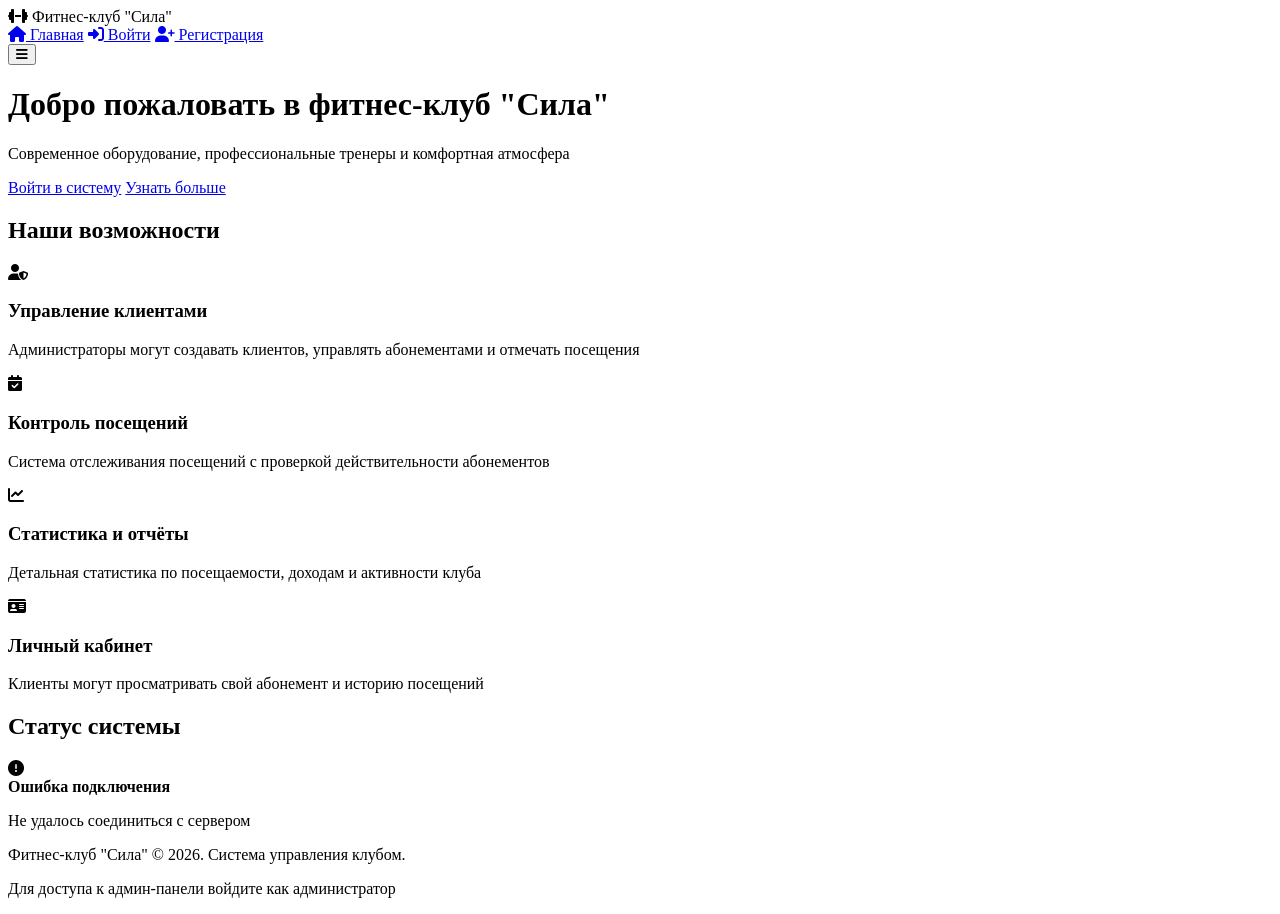
==== FitnessClub/wwwroot/index.html @ 446fc8e8 "Initial commit - FitnessClub project" ====
﻿<!DOCTYPE html>
<html lang="ru">
<head>
    <meta charset="UTF-8">
    <meta name="viewport" content="width=device-width, initial-scale=1.0">
    <title>Фитнес-клуб "Сила"</title>
    <link rel="stylesheet" href="/css/styles.css">
    <link rel="stylesheet" href="https://cdnjs.cloudflare.com/ajax/libs/font-awesome/6.4.0/css/all.min.css">
</head>
<body>
    <nav class="navbar">
        <div class="nav-container">
            <div class="nav-brand">
                <i class="fas fa-dumbbell"></i>
                <span>Фитнес-клуб "Сила"</span>
            </div>
            <div class="nav-links" id="navLinks">
                <a href="/" class="nav-link active"><i class="fas fa-home"></i> Главная</a>
                <a href="/login.html" class="nav-link" id="loginLink"><i class="fas fa-sign-in-alt"></i> Войти</a>
                <a href="/register.html" class="nav-link" id="registerLink"><i class="fas fa-user-plus"></i> Регистрация</a>
                <a href="/admin/dashboard.html" class="nav-link" id="adminLink" style="display:none"><i class="fas fa-cog"></i> Админ-панель</a>
                <a href="/client/profile.html" class="nav-link" id="clientLink" style="display:none"><i class="fas fa-user"></i> Личный кабинет</a>
                <a href="#" class="nav-link" id="logoutLink" style="display:none"><i class="fas fa-sign-out-alt"></i> Выйти</a>
            </div>
            <button class="nav-toggle" id="navToggle">
                <i class="fas fa-bars"></i>
            </button>
        </div>
    </nav>

    <header class="hero">
        <div class="hero-content">
            <h1>Добро пожаловать в фитнес-клуб "Сила"</h1>
            <p>Современное оборудование, профессиональные тренеры и комфортная атмосфера</p>
            <div class="hero-buttons">
                <a href="/login.html" class="btn btn-primary">Войти в систему</a>
                <a href="#features" class="btn btn-secondary">Узнать больше</a>
            </div>
        </div>
    </header>

    <main class="container">
        <section id="features" class="features">
            <h2>Наши возможности</h2>
            <div class="features-grid">
                <div class="feature-card">
                    <div class="feature-icon">
                        <i class="fas fa-user-shield"></i>
                    </div>
                    <h3>Управление клиентами</h3>
                    <p>Администраторы могут создавать клиентов, управлять абонементами и отмечать посещения</p>
                </div>
                <div class="feature-card">
                    <div class="feature-icon">
                        <i class="fas fa-calendar-check"></i>
                    </div>
                    <h3>Контроль посещений</h3>
                    <p>Система отслеживания посещений с проверкой действительности абонементов</p>
                </div>
                <div class="feature-card">
                    <div class="feature-icon">
                        <i class="fas fa-chart-line"></i>
                    </div>
                    <h3>Статистика и отчёты</h3>
                    <p>Детальная статистика по посещаемости, доходам и активности клуба</p>
                </div>
                <div class="feature-card">
                    <div class="feature-icon">
                        <i class="fas fa-id-card"></i>
                    </div>
                    <h3>Личный кабинет</h3>
                    <p>Клиенты могут просматривать свой абонемент и историю посещений</p>
                </div>
            </div>
        </section>

        <section class="system-status">
            <h2>Статус системы</h2>
            <div id="systemStatus" class="status-loading">
                <p>Проверка подключения к серверу...</p>
            </div>
        </section>
    </main>

    <footer class="footer">
        <p>Фитнес-клуб "Сила" &copy; 2026. Система управления клубом.</p>
        <p class="footer-info">Для доступа к админ-панели войдите как администратор</p>
    </footer>

    <script src="/js/utils.js"></script>
    <script src="/js/auth.js"></script>
    <script>
        // Проверка статуса системы
        async function checkSystemStatus() {
            try {
                const response = await fetch('/api/test');
                const data = await response.json();

                document.getElementById('systemStatus').innerHTML = `
                        <div class="status-success">
                            <i class="fas fa-check-circle"></i>
                            <div>
                                <strong>Система работает</strong>
                                <p>Время сервера: ${data.time}, Дата: ${data.date}</p>
                            </div>
                        </div>
                    `;
            } catch (error) {
                document.getElementById('systemStatus').innerHTML = `
                        <div class="status-error">
                            <i class="fas fa-exclamation-circle"></i>
                            <div>
                                <strong>Ошибка подключения</strong>
                                <p>Не удалось соединиться с сервером</p>
                            </div>
                        </div>
                    `;
            }
        }

        // Проверка авторизации
        function updateNavigation() {
            const token = localStorage.getItem('token');
            const role = localStorage.getItem('role');

            if (token && role) {
                document.getElementById('loginLink').style.display = 'none';
                document.getElementById('registerLink').style.display = 'none';
                document.getElementById('logoutLink').style.display = 'block';

                if (role === 'Admin') {
                    document.getElementById('adminLink').style.display = 'block';
                } else {
                    document.getElementById('clientLink').style.display = 'block';
                }
            }
        }

        // Инициализация
        document.addEventListener('DOMContentLoaded', () => {
            checkSystemStatus();
            updateNavigation();

            // Мобильное меню
            document.getElementById('navToggle').addEventListener('click', () => {
                document.getElementById('navLinks').classList.toggle('show');
            });

            // Выход
            document.getElementById('logoutLink').addEventListener('click', (e) => {
                e.preventDefault();
                localStorage.clear();
                window.location.href = '/';
            });
        });
    </script>
</body>
</html>
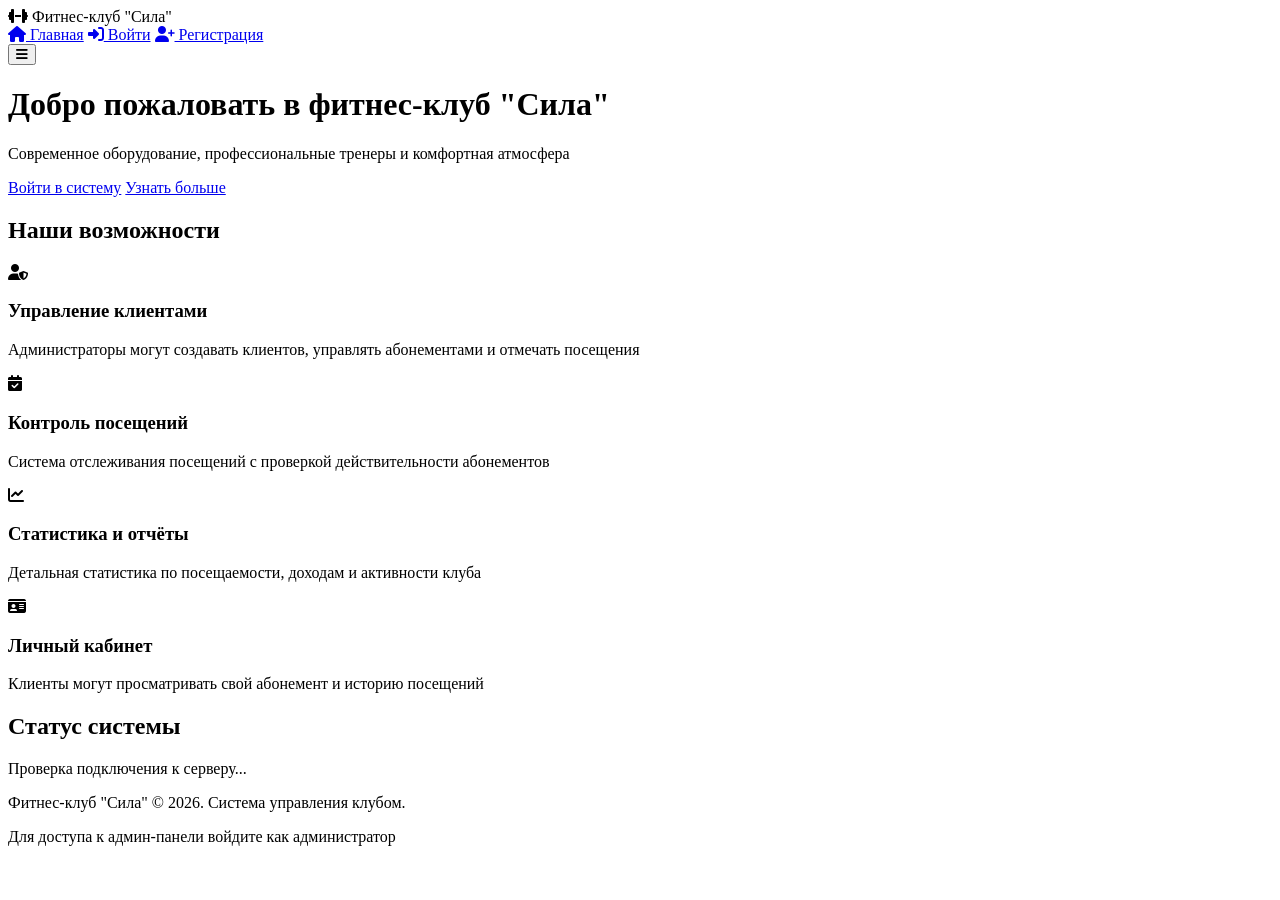
==== commit c1630c0c: "рефакторинг в виде разреза контроллеров и сервисов, уборка год-контроллера, исправление редиректов" ====
--- a/FitnessClub/wwwroot/index.html
+++ b/FitnessClub/wwwroot/index.html
@@ -8,6 +8,8 @@
     <link rel="stylesheet" href="https://cdnjs.cloudflare.com/ajax/libs/font-awesome/6.4.0/css/all.min.css">
 </head>
 <body>
+    <a id="adminLink" href="/dashboard.html" style="display:none;">Админ-панель</a>
+    <a id="clientLink" href="/profile.html" style="display:none;">Мой кабинет</a>
     <nav class="navbar">
         <div class="nav-container">
             <div class="nav-brand">
@@ -86,73 +88,7 @@
         <p>Фитнес-клуб "Сила" &copy; 2026. Система управления клубом.</p>
         <p class="footer-info">Для доступа к админ-панели войдите как администратор</p>
     </footer>
-
     <script src="/js/utils.js"></script>
     <script src="/js/auth.js"></script>
-    <script>
-        // Проверка статуса системы
-        async function checkSystemStatus() {
-            try {
-                const response = await fetch('/api/test');
-                const data = await response.json();
-
-                document.getElementById('systemStatus').innerHTML = `
-                        <div class="status-success">
-                            <i class="fas fa-check-circle"></i>
-                            <div>
-                                <strong>Система работает</strong>
-                                <p>Время сервера: ${data.time}, Дата: ${data.date}</p>
-                            </div>
-                        </div>
-                    `;
-            } catch (error) {
-                document.getElementById('systemStatus').innerHTML = `
-                        <div class="status-error">
-                            <i class="fas fa-exclamation-circle"></i>
-                            <div>
-                                <strong>Ошибка подключения</strong>
-                                <p>Не удалось соединиться с сервером</p>
-                            </div>
-                        </div>
-                    `;
-            }
-        }
-
-        // Проверка авторизации
-        function updateNavigation() {
-            const token = localStorage.getItem('token');
-            const role = localStorage.getItem('role');
-
-            if (token && role) {
-                document.getElementById('loginLink').style.display = 'none';
-                document.getElementById('registerLink').style.display = 'none';
-                document.getElementById('logoutLink').style.display = 'block';
-
-                if (role === 'Admin') {
-                    document.getElementById('adminLink').style.display = 'block';
-                } else {
-                    document.getElementById('clientLink').style.display = 'block';
-                }
-            }
-        }
-
-        // Инициализация
-        document.addEventListener('DOMContentLoaded', () => {
-            checkSystemStatus();
-            updateNavigation();
-
-            // Мобильное меню
-            document.getElementById('navToggle').addEventListener('click', () => {
-                document.getElementById('navLinks').classList.toggle('show');
-            });
-
-            // Выход
-            document.getElementById('logoutLink').addEventListener('click', (e) => {
-                e.preventDefault();
-                localStorage.clear();
-                window.location.href = '/';
-            });
-        });
-    </script>
 </body>
 </html>
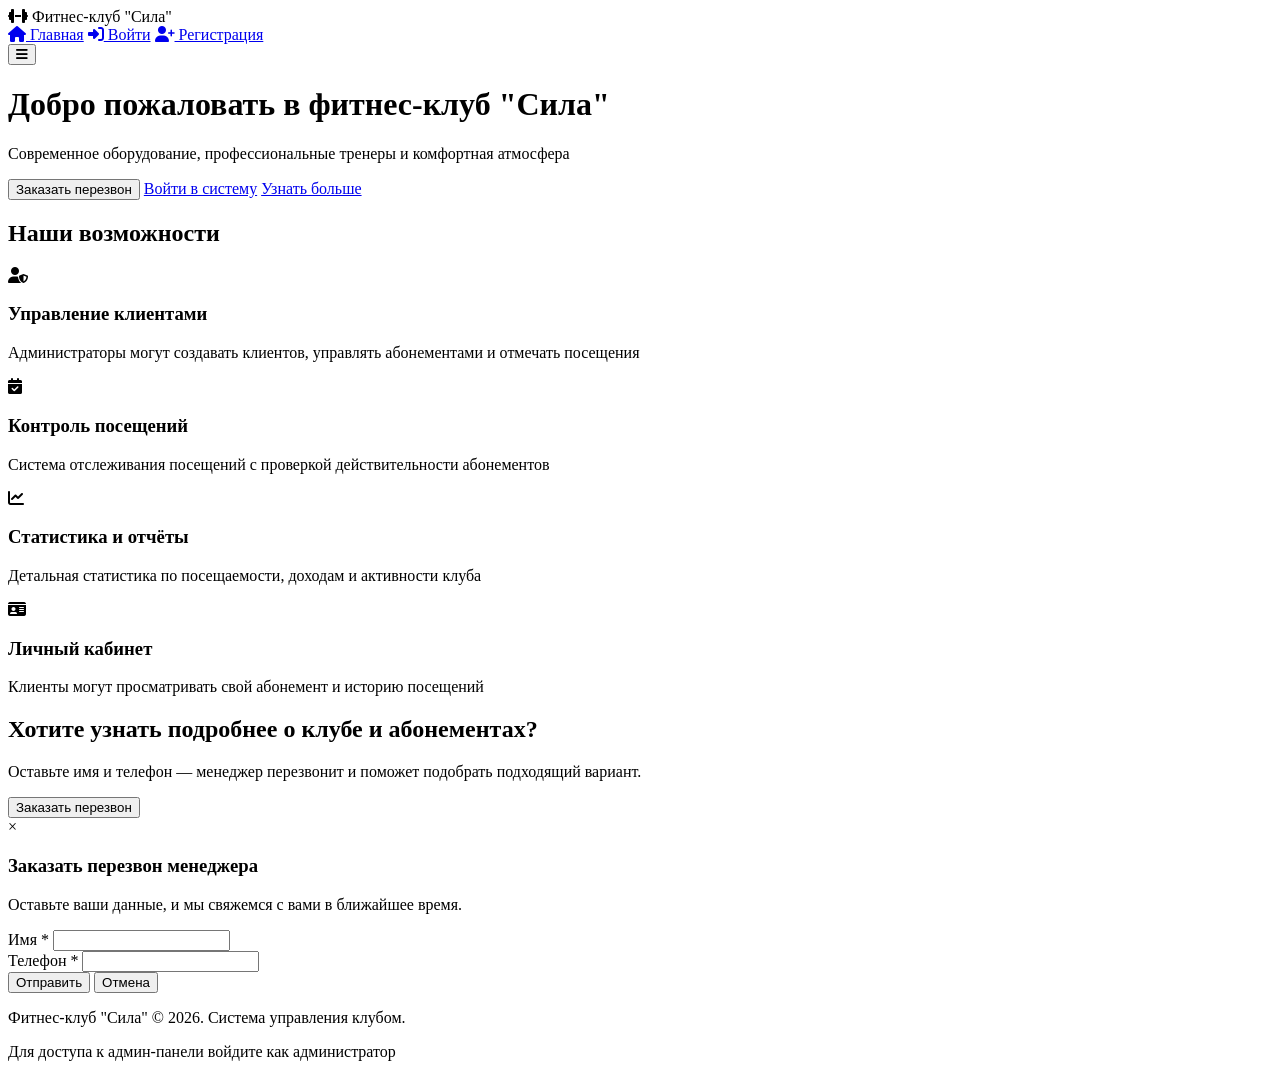
==== commit 2328043a: "добавлен UC-7. Обновлена главная страница." ====
--- a/FitnessClub/wwwroot/index.html
+++ b/FitnessClub/wwwroot/index.html
@@ -35,6 +35,9 @@
             <h1>Добро пожаловать в фитнес-клуб "Сила"</h1>
             <p>Современное оборудование, профессиональные тренеры и комфортная атмосфера</p>
             <div class="hero-buttons">
+                <button type="button" id="openCallbackModalBtn" class="btn btn-callback">
+                    Заказать перезвон
+                </button>
                 <a href="/login.html" class="btn btn-primary">Войти в систему</a>
                 <a href="#features" class="btn btn-secondary">Узнать больше</a>
             </div>
@@ -76,13 +79,43 @@
             </div>
         </section>
 
-        <section class="system-status">
-            <h2>Статус системы</h2>
-            <div id="systemStatus" class="status-loading">
-                <p>Проверка подключения к серверу...</p>
+        <section class="callback-cta">
+            <div class="callback-cta__content">
+                <h2>Хотите узнать подробнее о клубе и абонементах?</h2>
+                <p>Оставьте имя и телефон — менеджер перезвонит и поможет подобрать подходящий вариант.</p>
+                <button type="button" class="btn btn-callback btn-callback-lg" onclick="openCallbackModal()">
+                    Заказать перезвон
+                </button>
             </div>
         </section>
     </main>
+
+    <div id="callbackModal" class="modal">
+        <div class="modal-content callback-modal">
+            <span class="close-modal" onclick="closeCallbackModal()">&times;</span>
+            <h3>Заказать перезвон менеджера</h3>
+            <p class="callback-modal__subtitle">
+                Оставьте ваши данные, и мы свяжемся с вами в ближайшее время.
+            </p>
+
+            <form id="callbackForm">
+                <div class="form-group">
+                    <label for="callbackName">Имя *</label>
+                    <input type="text" id="callbackName" class="form-control" required>
+                </div>
+
+                <div class="form-group">
+                    <label for="callbackPhone">Телефон *</label>
+                    <input type="text" id="callbackPhone" class="form-control" required>
+                </div>
+
+                <div class="modal-buttons">
+                    <button type="submit" class="btn btn-primary">Отправить</button>
+                    <button type="button" class="btn btn-secondary callback-cancel-btn" onclick="closeCallbackModal()">Отмена</button>
+                </div>
+            </form>
+        </div>
+    </div>
 
     <footer class="footer">
         <p>Фитнес-клуб "Сила" &copy; 2026. Система управления клубом.</p>
@@ -90,5 +123,6 @@
     </footer>
     <script src="/js/utils.js"></script>
     <script src="/js/auth.js"></script>
+    <script src="/js/home.js"></script>
 </body>
 </html>
